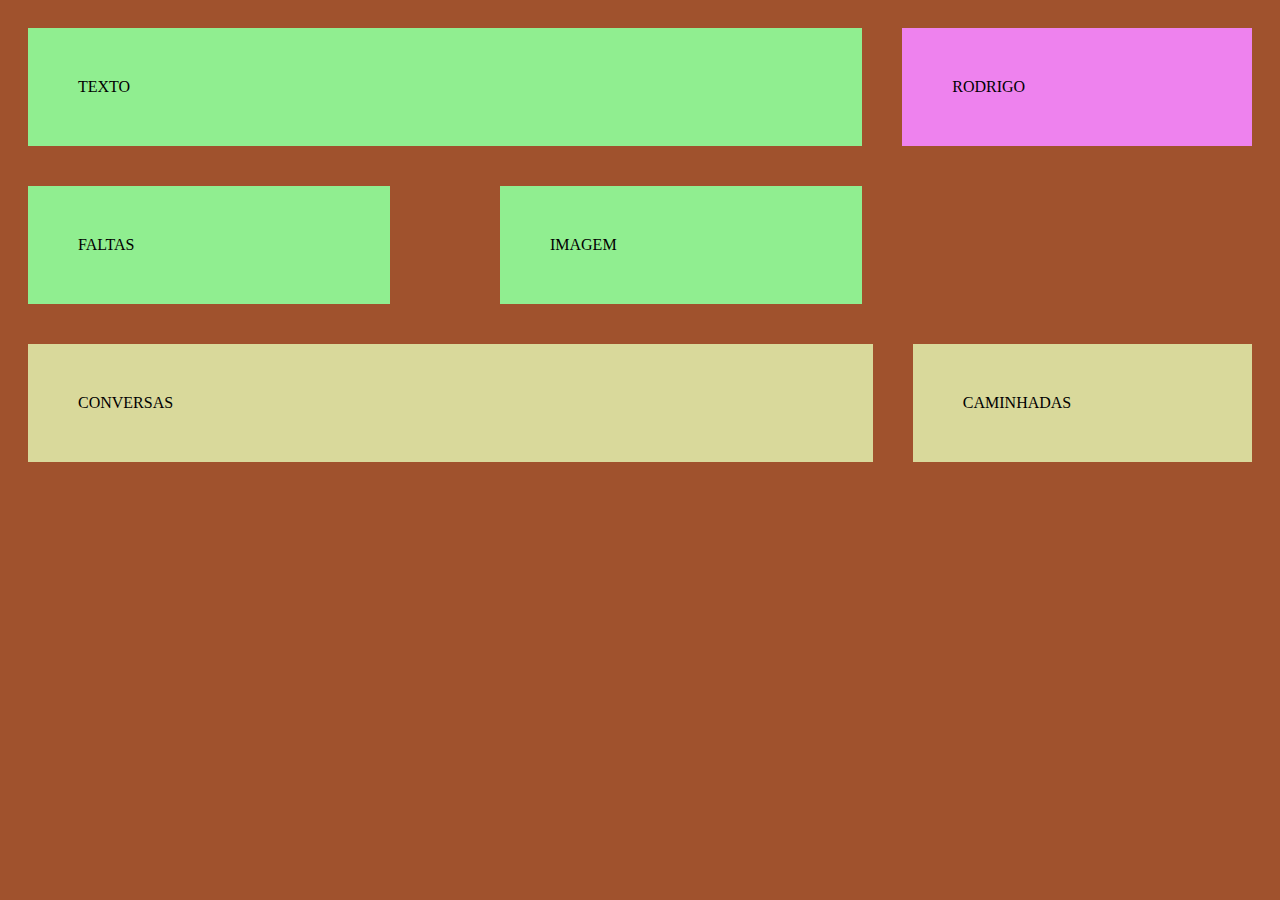
==== presente-julia/contraturno.html @ b0fbbd39 "lev: contraturno divs and layout done (except heights because there is lack of content in the divs)" ====
<html lang="pt-br">
<head>
    <meta charset="UTF-8">
    <meta name="viewport" content="width=device-width, initial-scale=1.0">
    <title>After-hours</title>
    <link rel="stylesheet" href="visual/contraturno.css">
</head>
<body>
    <div class="flex">
        <div class="m-box">
            <div class="green item">TEXTO</div>
            <div class="flex space">
                <div class="green item box">FALTAS</div>
                <div class="green item box">IMAGEM</div>
            </div>
        </div>
        <div class="violet item v-box">RODRIGO</div>
    </div>
    <div class="flex">
        <div class="m-box">
            <div class="bege item">CONVERSAS</div>
        </div>
        <div class="box">
            <div class="bege item">CAMINHADAS</div>
        </div>
    </div>
</body>
</html>
---- presente-julia/visual/contraturno.css ----
body{
    background-color: sienna;
}

.flex{
    display: flex;
    justify-content: row;
}

.item{
    padding: 50px;
    margin: 20px;
}

.m-box{
    width: 70%;
    height: 100%;
}

.v-box{
    height: 100%;
    width: 20%;
}

.space{
    justify-content: space-between;
}

.box{
    height: 100%;
    width: 30%;
}

.green{
    background-color: lightgreen;
}

.bege{
    background-color: #d9d99b;
}

.violet{
    background-color: violet;
}
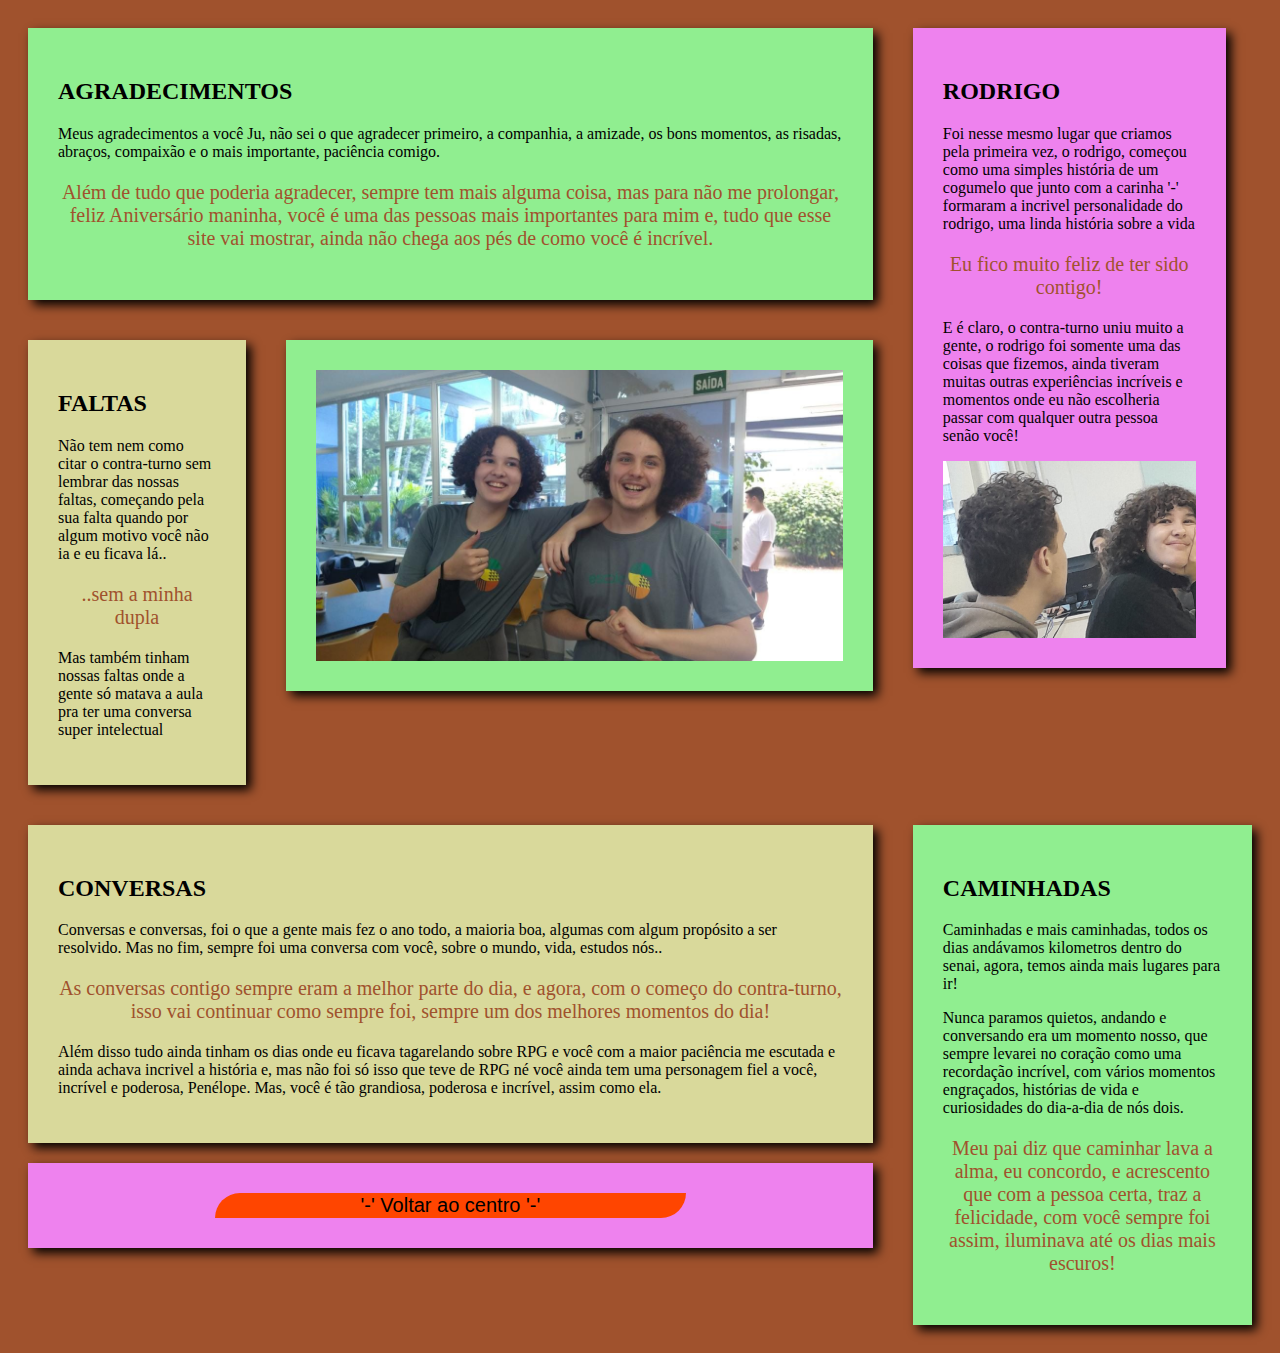
==== commit 81a5737f: "lev: contra-turno feito, falta somente detalhes para revisão futura" ====
--- a/presente-julia/contraturno.html
+++ b/presente-julia/contraturno.html
@@ -8,20 +8,75 @@
 <body>
     <div class="flex">
         <div class="m-box">
-            <div class="green item">TEXTO</div>
+            <div class="green item">
+                <h2>AGRADECIMENTOS</h2>
+                <p>Meus agradecimentos a você Ju, não sei o que agradecer primeiro, a companhia, a amizade, 
+                    os bons momentos, as risadas, abraços, compaixão e o mais importante, paciência comigo.
+                </p>
+                <p class="contigo">Além de tudo que poderia agradecer, sempre tem mais alguma coisa, mas para não me prolongar, feliz Aniversário
+                    maninha, você é uma das pessoas mais importantes para mim e, tudo que esse site vai mostrar, ainda não chega 
+                    aos pés de como você é incrível.
+                </p>
+            </div>
             <div class="flex space">
-                <div class="green item box">FALTAS</div>
-                <div class="green item box">IMAGEM</div>
+                <div class="bege item box">
+                    <h2>FALTAS</h2>
+                    <p>Não tem nem como citar o contra-turno sem lembrar das nossas faltas, começando pela sua falta quando
+                        por algum motivo você não ia e eu ficava lá..</p>
+                    <p class="contigo">..sem a minha dupla</p>
+                    <p>Mas também tinham nossas faltas onde a gente só matava a aula pra ter uma conversa super intelectual</p>
+
+                </div>
+                <div class="green item box nos-div">
+                    <img src="visual/imagens/fotos/nos.jpeg" class="nos">
+                </div>
             </div>
         </div>
-        <div class="violet item v-box">RODRIGO</div>
+        <div class="violet item v-box">
+            <h2>RODRIGO</h2>
+            <p>Foi nesse mesmo lugar que criamos pela primeira vez, o rodrigo, começou como uma simples história de um cogumelo
+                que junto com a carinha '-' formaram a incrivel personalidade do rodrigo, uma linda história sobre a vida</p>
+            <p class="contigo">Eu fico muito feliz de ter sido contigo!</p>
+            <p>
+                E é claro, o contra-turno uniu muito a gente, o rodrigo foi somente uma das coisas que fizemos, ainda tiveram muitas
+                outras experiências incríveis e momentos onde eu não escolheria passar com qualquer outra pessoa
+                senão você!
+            </p>
+            <div id="jujo"></div>
+        </div>
     </div>
     <div class="flex">
         <div class="m-box">
-            <div class="bege item">CONVERSAS</div>
+            <div class="bege item">
+                <h2>CONVERSAS</h2>
+                <p>Conversas e conversas, foi o que a gente mais fez o ano todo, a maioria boa, algumas com algum 
+                    propósito a ser resolvido. Mas no fim, sempre foi uma conversa com você, sobre o mundo, vida, estudos
+                    nós..
+                </p>
+                <p class="contigo">As conversas contigo sempre eram a melhor parte do dia, e agora, com o começo do contra-turno,
+                    isso vai continuar como sempre foi, sempre um dos melhores momentos do dia!
+                </p>
+                <p>Além disso tudo ainda tinham os dias onde eu ficava tagarelando sobre RPG e você com a maior paciência
+                    me escutada e ainda achava incrivel a história e, mas não foi só isso que teve de RPG né
+                    você ainda tem uma personagem fiel a você, incrível e poderosa, Penélope. Mas, você é tão grandiosa,
+                    poderosa e incrível, assim como ela.
+                </p>
+            </div>
+            <div class="violet item flex">
+                <a href="index.html"><button>'-' Voltar ao centro '-'</button></a>
+            </div>
         </div>
         <div class="box">
-            <div class="bege item">CAMINHADAS</div>
+            <div class="green item">
+                <h2>CAMINHADAS</h2>
+                <p>Caminhadas e mais caminhadas, todos os dias andávamos kilometros dentro do senai, agora, temos ainda mais lugares
+                    para ir!</p>
+                <p> Nunca paramos quietos, andando e conversando era um momento nosso, que sempre levarei no coração como 
+                    uma recordação incrível, com vários momentos engraçados, histórias de vida e curiosidades do dia-a-dia 
+                    de nós dois.
+                </p>
+                <p class="contigo">Meu pai diz que caminhar lava a alma, eu concordo, e acrescento que com a pessoa certa, traz a felicidade, com você sempre foi assim, iluminava até os dias mais escuros!</p>
+            </div>
         </div>
     </div>
 </body>
--- a/presente-julia/visual/contraturno.css
+++ b/presente-julia/visual/contraturno.css
@@ -1,6 +1,7 @@
 body{
     background-color: sienna;
 }
+
 
 .flex{
     display: flex;
@@ -8,12 +9,13 @@
 }
 
 .item{
-    padding: 50px;
+    padding: 30px;
     margin: 20px;
+    box-shadow: 5px 5px 10px;
 }
 
 .m-box{
-    width: 70%;
+    width:70%;
     height: 100%;
 }
 
@@ -41,4 +43,55 @@
 
 .violet{
     background-color: violet;
+}
+
+#jujo{
+    padding: 35%;
+    background-image: url(../visual/imagens/fotos/jujo.jpg);
+    display: flex;
+    background-size: 100%;
+    background-position-y: -100px;
+}
+
+button{
+    width: 60%;
+    color: black;
+    font-size: 20px;
+    background-color: orangered;
+    border-style: none;     
+    transition: 1s;    
+    border-radius: 50px 0 50px 0;
+}
+
+button:hover{
+    background-color: blueviolet;
+    color: white;
+    width: 80%;
+    font-size: 50px;
+    transition: 1s;
+    border-radius: 0px 50px 0px 50px;
+}
+
+a{
+    text-align: center;
+    width: 100%;
+    height: 100%;
+}
+
+.contigo{
+    color: sienna;
+    font-size: 20px;
+    text-align: center;
+}
+
+p{
+    font-family: Georgia, 'Times New Roman', Times, serif;
+}
+
+.nos{
+    width: 100%;
+}
+
+.nos-div{
+    width:100%;
 }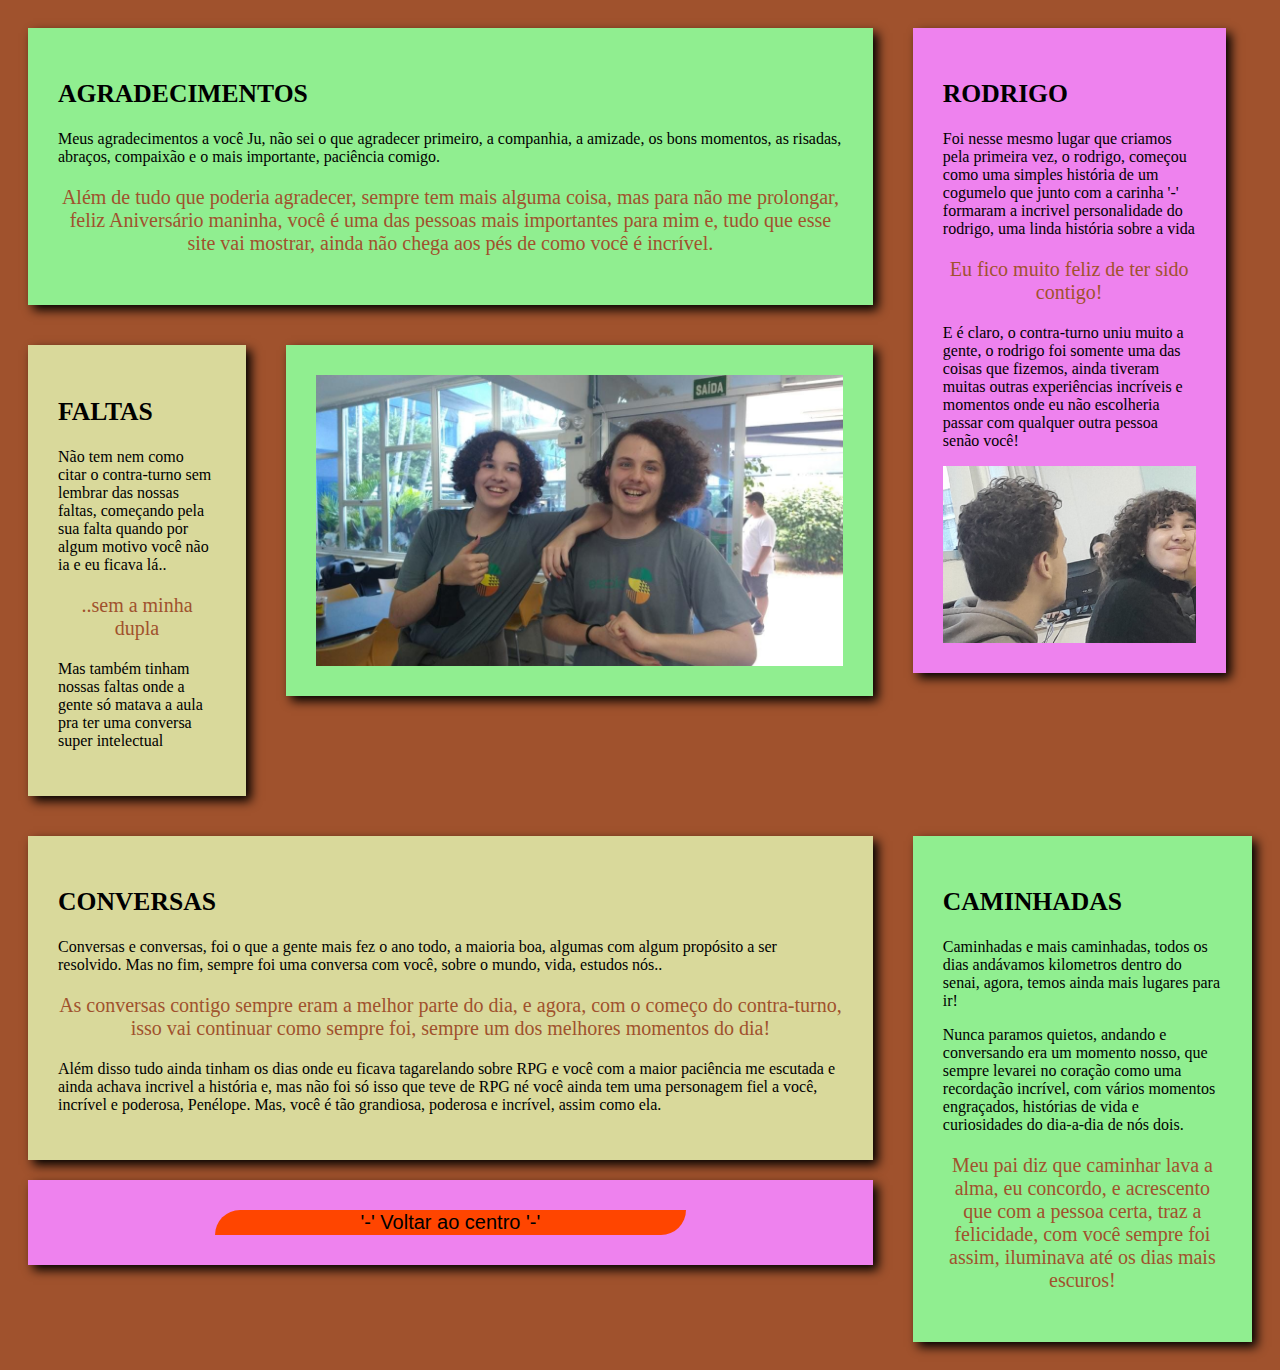
==== commit 82e50d0b: "Lev: major momentos part" ====
--- a/presente-julia/contraturno.html
+++ b/presente-julia/contraturno.html
@@ -70,7 +70,8 @@
             <div class="green item">
                 <h2>CAMINHADAS</h2>
                 <p>Caminhadas e mais caminhadas, todos os dias andávamos kilometros dentro do senai, agora, temos ainda mais lugares
-                    para ir!</p>
+                    para ir!
+                </p>
                 <p> Nunca paramos quietos, andando e conversando era um momento nosso, que sempre levarei no coração como 
                     uma recordação incrível, com vários momentos engraçados, histórias de vida e curiosidades do dia-a-dia 
                     de nós dois.
--- a/presente-julia/visual/contraturno.css
+++ b/presente-julia/visual/contraturno.css
@@ -6,6 +6,10 @@
 .flex{
     display: flex;
     justify-content: row;
+}
+
+h2{
+    font-size: 2vw;
 }
 
 .item{
@@ -35,6 +39,7 @@
 
 .green{
     background-color: lightgreen;
+    min-width: min-content;
 }
 
 .bege{
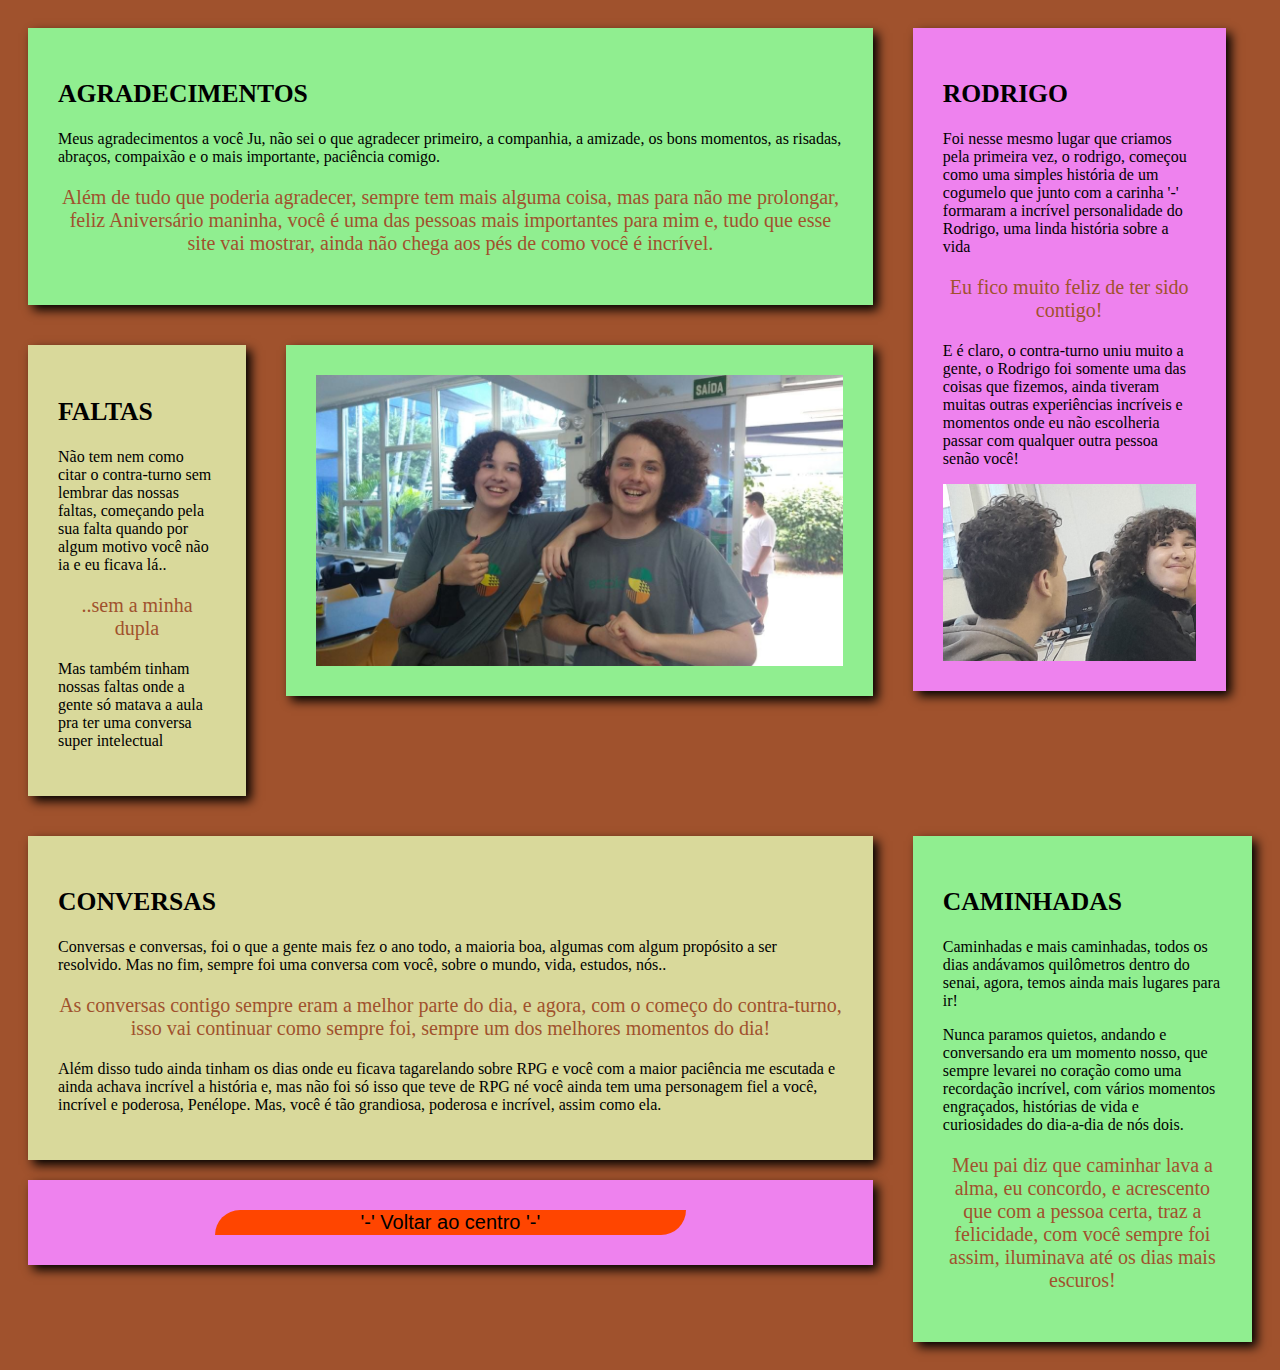
==== commit d0ddd06b: "Lev: small corrections about spelling mistakes" ====
--- a/presente-julia/contraturno.html
+++ b/presente-julia/contraturno.html
@@ -35,10 +35,10 @@
         <div class="violet item v-box">
             <h2>RODRIGO</h2>
             <p>Foi nesse mesmo lugar que criamos pela primeira vez, o rodrigo, começou como uma simples história de um cogumelo
-                que junto com a carinha '-' formaram a incrivel personalidade do rodrigo, uma linda história sobre a vida</p>
+                que junto com a carinha '-' formaram a incrível personalidade do Rodrigo, uma linda história sobre a vida</p>
             <p class="contigo">Eu fico muito feliz de ter sido contigo!</p>
             <p>
-                E é claro, o contra-turno uniu muito a gente, o rodrigo foi somente uma das coisas que fizemos, ainda tiveram muitas
+                E é claro, o contra-turno uniu muito a gente, o Rodrigo foi somente uma das coisas que fizemos, ainda tiveram muitas
                 outras experiências incríveis e momentos onde eu não escolheria passar com qualquer outra pessoa
                 senão você!
             </p>
@@ -50,14 +50,14 @@
             <div class="bege item">
                 <h2>CONVERSAS</h2>
                 <p>Conversas e conversas, foi o que a gente mais fez o ano todo, a maioria boa, algumas com algum 
-                    propósito a ser resolvido. Mas no fim, sempre foi uma conversa com você, sobre o mundo, vida, estudos
+                    propósito a ser resolvido. Mas no fim, sempre foi uma conversa com você, sobre o mundo, vida, estudos,
                     nós..
                 </p>
                 <p class="contigo">As conversas contigo sempre eram a melhor parte do dia, e agora, com o começo do contra-turno,
                     isso vai continuar como sempre foi, sempre um dos melhores momentos do dia!
                 </p>
                 <p>Além disso tudo ainda tinham os dias onde eu ficava tagarelando sobre RPG e você com a maior paciência
-                    me escutada e ainda achava incrivel a história e, mas não foi só isso que teve de RPG né
+                    me escutada e ainda achava incrível a história e, mas não foi só isso que teve de RPG né
                     você ainda tem uma personagem fiel a você, incrível e poderosa, Penélope. Mas, você é tão grandiosa,
                     poderosa e incrível, assim como ela.
                 </p>
@@ -69,7 +69,7 @@
         <div class="box">
             <div class="green item">
                 <h2>CAMINHADAS</h2>
-                <p>Caminhadas e mais caminhadas, todos os dias andávamos kilometros dentro do senai, agora, temos ainda mais lugares
+                <p>Caminhadas e mais caminhadas, todos os dias andávamos quilômetros dentro do senai, agora, temos ainda mais lugares
                     para ir!
                 </p>
                 <p> Nunca paramos quietos, andando e conversando era um momento nosso, que sempre levarei no coração como 
